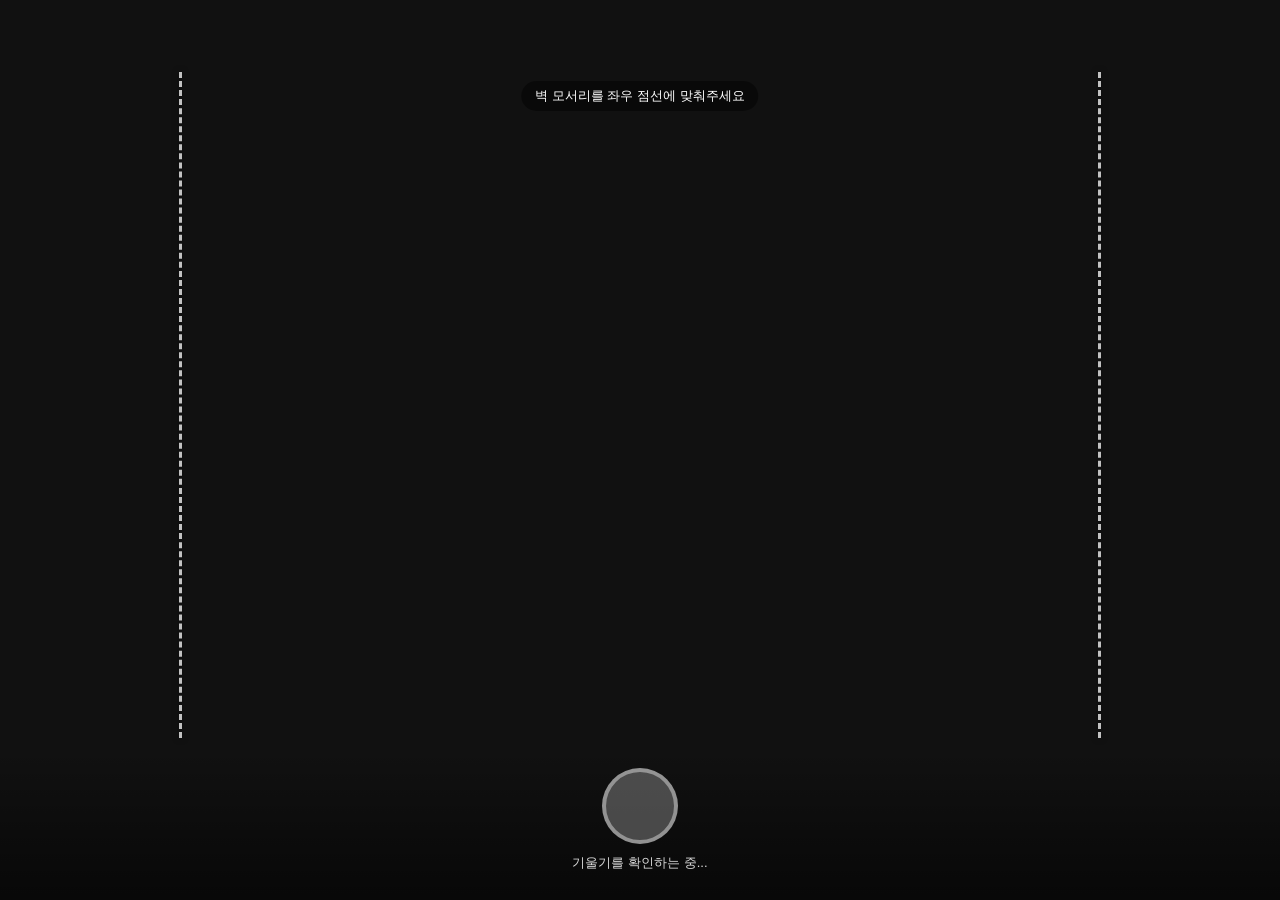
==== index.html @ 7dd67cae "1" ====
<!DOCTYPE html>
<html lang="ko">
<head>
<meta charset="UTF-8">
<meta name="viewport" content="width=device-width, initial-scale=1.0, viewport-fit=cover">
<title>왜곡 방지 촬영 - 뉴비톤 주거</title>
<link rel="stylesheet" href="style.css">
</head>
<body>

  <!-- 카메라 화면 -->
  <main id="camera-screen" class="screen">

    <video id="camera-preview" autoplay playsinline muted></video>

    <!-- 정렬 가이드라인 오버레이 -->
    <div class="guide-overlay" aria-hidden="true">
      <div class="guide-line guide-line--left"></div>
      <div class="guide-line guide-line--right"></div>
      <p class="guide-hint">벽 모서리를 좌우 점선에 맞춰주세요</p>
    </div>

    <!-- 상단 경고 배너 -->
    <div id="tilt-warning" class="tilt-warning" hidden>
      <span id="tilt-warning-text">카메라를 수평으로 맞춰주세요</span>
      <span id="tilt-angle" class="tilt-angle"></span>
    </div>

    <!-- 카메라 에러 안내 -->
    <div id="camera-error" class="camera-error" hidden>
      <p>카메라에 접근할 수 없습니다. 브라우저 권한을 확인해주세요.</p>
    </div>

    <!-- iOS 등 기울기 센서 권한이 필요한 경우에만 노출 -->
    <button id="tilt-permission-btn" class="tilt-permission-btn" hidden>
      기울기 센서 권한 허용
    </button>

    <!-- 하단 촬영 컨트롤 -->
    <div class="capture-bar">
      <button id="capture-btn" class="capture-btn" disabled aria-label="촬영">
        <span class="capture-btn__ring"></span>
      </button>
      <p id="capture-hint" class="capture-hint">기울기를 확인하는 중...</p>
    </div>

  </main>

  <!-- 결과 화면 -->
  <section id="result-screen" class="screen result-screen" hidden>

    <div class="result-photo-wrap">
      <img id="result-photo" alt="촬영된 사진" />
      <div id="result-analyzing" class="result-analyzing">
        <div class="spinner"></div>
        <p>왜곡 분석 중...</p>
      </div>
    </div>

    <div id="result-panel" class="result-panel" hidden>
      <div id="result-verdict" class="result-verdict">
        <span id="result-verdict-label" class="result-verdict-label">통과</span>
      </div>
      <div class="result-score-row">
        <span class="result-score-label">왜곡 점수</span>
        <span id="result-score" class="result-score">0</span>
      </div>
      <p id="result-note" class="result-note" hidden></p>
      <button id="retake-btn" class="retake-btn">다시 촬영</button>
    </div>

  </section>

  <!-- 캡처용 오프스크린 캔버스 (화면에 표시하지 않음) -->
  <canvas id="capture-canvas" hidden></canvas>

  <!-- 인터페이스 계약을 지키는 모듈들: 실제 구현이 완성되면 이 두 줄만 교체하면 됨 -->
  <script src="camera.js"></script>
  <script src="distortion.js"></script>
  <script src="main.js"></script>
</body>
</html>
---- style.css ----
:root {
  --danger: #ff4d4f;
  --danger-bg: rgba(255, 77, 79, 0.92);
  --safe: #2ecc71;
  --accent: #ffffff;
  --overlay-dim: rgba(0, 0, 0, 0.45);
}

* {
  box-sizing: border-box;
}

html, body {
  margin: 0;
  padding: 0;
  width: 100%;
  height: 100%;
  background: #000;
  font-family: -apple-system, BlinkMacSystemFont, "Segoe UI", "Pretendard", "Noto Sans KR", sans-serif;
  overflow: hidden;
}

.screen {
  position: fixed;
  inset: 0;
  width: 100%;
  height: 100%;
}

/* ---------- 카메라 화면 ---------- */

#camera-preview {
  position: absolute;
  inset: 0;
  width: 100%;
  height: 100%;
  object-fit: cover;
  background: #111;
}

/* 정렬 가이드라인 오버레이 */
.guide-overlay {
  position: absolute;
  inset: 0;
  pointer-events: none;
}

.guide-line {
  position: absolute;
  top: 8%;
  bottom: 18%;
  width: 0;
  border-left: 3px dashed rgba(255, 255, 255, 0.75);
  filter: drop-shadow(0 0 3px rgba(0, 0, 0, 0.6));
}

.guide-line--left {
  left: 14%;
}

.guide-line--right {
  right: 14%;
}

.guide-hint {
  position: absolute;
  top: 9%;
  left: 50%;
  transform: translateX(-50%);
  margin: 0;
  padding: 6px 14px;
  color: var(--accent);
  background: var(--overlay-dim);
  border-radius: 999px;
  font-size: 13px;
  white-space: nowrap;
}

/* 상단 경고 배너 */
.tilt-warning {
  position: absolute;
  top: 0;
  left: 0;
  right: 0;
  display: flex;
  align-items: center;
  justify-content: center;
  gap: 8px;
  padding: 14px 16px;
  padding-top: max(14px, env(safe-area-inset-top));
  background: var(--danger-bg);
  color: #fff;
  font-size: 15px;
  font-weight: 600;
  text-align: center;
  z-index: 5;
}

.tilt-angle {
  font-weight: 400;
  opacity: 0.85;
  font-size: 13px;
}

/* 카메라 에러 안내 */
.camera-error {
  position: absolute;
  inset: 0;
  display: flex;
  align-items: center;
  justify-content: center;
  padding: 24px;
  text-align: center;
  color: #fff;
  background: rgba(0, 0, 0, 0.75);
  z-index: 4;
}

/* 기울기 센서 권한 요청 버튼 (iOS 등 필요한 경우에만 표시) */
.tilt-permission-btn {
  position: absolute;
  top: 50%;
  left: 50%;
  transform: translate(-50%, -50%);
  padding: 14px 22px;
  border: none;
  border-radius: 999px;
  background: var(--accent);
  color: #111;
  font-size: 15px;
  font-weight: 600;
  z-index: 6;
}

/* 하단 촬영 컨트롤 */
.capture-bar {
  position: absolute;
  left: 0;
  right: 0;
  bottom: 0;
  display: flex;
  flex-direction: column;
  align-items: center;
  gap: 10px;
  padding: 18px 16px;
  padding-bottom: max(28px, env(safe-area-inset-bottom));
  background: linear-gradient(to top, rgba(0, 0, 0, 0.55), rgba(0, 0, 0, 0));
}

.capture-btn {
  width: 76px;
  height: 76px;
  border-radius: 50%;
  border: 4px solid var(--accent);
  background: var(--accent);
  cursor: pointer;
  padding: 0;
  position: relative;
  transition: opacity 0.15s ease, transform 0.1s ease;
}

.capture-btn:active:not(:disabled) {
  transform: scale(0.94);
}

.capture-btn:disabled {
  background: rgba(255, 255, 255, 0.25);
  border-color: rgba(255, 255, 255, 0.4);
  cursor: not-allowed;
}

.capture-btn__ring {
  display: block;
  width: 100%;
  height: 100%;
  border-radius: 50%;
}

.capture-hint {
  margin: 0;
  color: #fff;
  font-size: 13px;
  opacity: 0.85;
  min-height: 16px;
  text-align: center;
}

/* ---------- 결과 화면 ---------- */

.result-screen {
  display: flex;
  flex-direction: column;
  background: #000;
}

.result-photo-wrap {
  position: relative;
  flex: 1 1 auto;
  min-height: 0;
  background: #111;
}

#result-photo {
  width: 100%;
  height: 100%;
  object-fit: contain;
  display: block;
}

.result-analyzing {
  position: absolute;
  inset: 0;
  display: flex;
  flex-direction: column;
  align-items: center;
  justify-content: center;
  gap: 12px;
  background: rgba(0, 0, 0, 0.55);
  color: #fff;
  font-size: 14px;
}

.spinner {
  width: 34px;
  height: 34px;
  border: 3px solid rgba(255, 255, 255, 0.3);
  border-top-color: #fff;
  border-radius: 50%;
  animation: spin 0.8s linear infinite;
}

@keyframes spin {
  to { transform: rotate(360deg); }
}

.result-panel {
  flex: 0 0 auto;
  display: flex;
  flex-direction: column;
  align-items: center;
  gap: 14px;
  padding: 20px 20px max(20px, env(safe-area-inset-bottom));
  background: #0d0d0d;
  color: #fff;
}

.result-verdict {
  padding: 8px 20px;
  border-radius: 999px;
  font-size: 16px;
  font-weight: 700;
}

.result-verdict.pass {
  background: rgba(46, 204, 113, 0.18);
  color: var(--safe);
}

.result-verdict.retake {
  background: rgba(255, 77, 79, 0.18);
  color: var(--danger);
}

.result-score-row {
  display: flex;
  align-items: baseline;
  gap: 8px;
}

.result-score-label {
  font-size: 13px;
  opacity: 0.7;
}

.result-score {
  font-size: 32px;
  font-weight: 700;
}

.result-note {
  margin: 0;
  font-size: 13px;
  color: #ffce54;
  text-align: center;
}

.retake-btn {
  width: 100%;
  max-width: 320px;
  padding: 14px;
  border: none;
  border-radius: 12px;
  background: #fff;
  color: #111;
  font-size: 16px;
  font-weight: 600;
  cursor: pointer;
}

[hidden] {
  display: none !important;
}
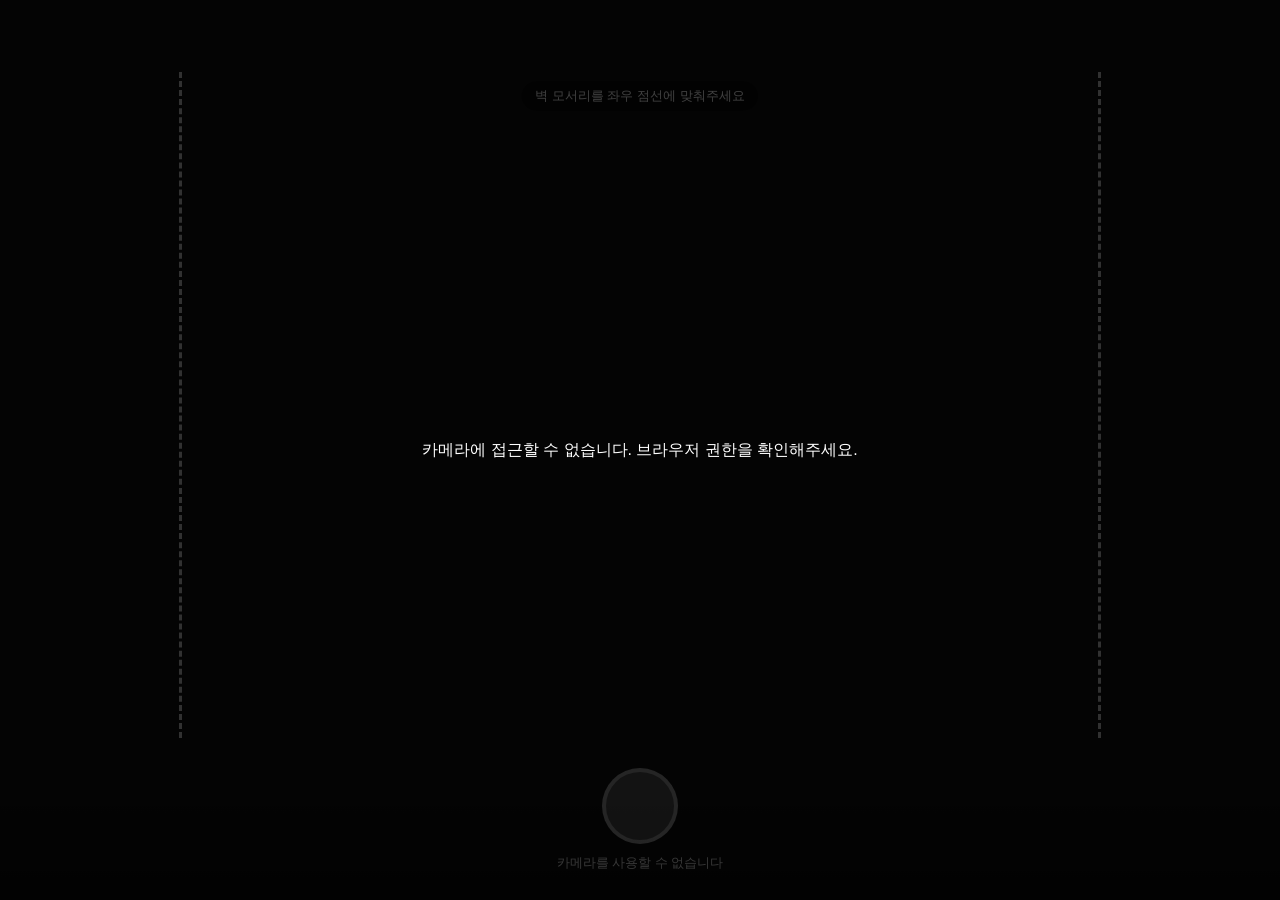
==== commit c00b527b: "final" ====
--- a/index.html
+++ b/index.html
@@ -51,21 +51,21 @@
 
     <div class="result-photo-wrap">
       <img id="result-photo" alt="촬영된 사진" />
-      <div id="result-analyzing" class="result-analyzing">
-        <div class="spinner"></div>
-        <p>왜곡 분석 중...</p>
-      </div>
     </div>
 
     <div id="result-panel" class="result-panel" hidden>
-      <div id="result-verdict" class="result-verdict">
-        <span id="result-verdict-label" class="result-verdict-label">통과</span>
+      <div class="info-card" id="info-time-card">
+        <h3 class="info-card__title">촬영 시간</h3>
+        <p id="info-time" class="info-card__body"></p>
       </div>
-      <div class="result-score-row">
-        <span class="result-score-label">왜곡 점수</span>
-        <span id="result-score" class="result-score">0</span>
+      <div class="info-card" id="info-device-card">
+        <h3 class="info-card__title">기기 정보</h3>
+        <p id="info-device" class="info-card__body"></p>
       </div>
-      <p id="result-note" class="result-note" hidden></p>
+      <div class="info-card" id="info-environment-card">
+        <h3 class="info-card__title">촬영 환경</h3>
+        <p id="info-environment" class="info-card__body"></p>
+      </div>
       <button id="retake-btn" class="retake-btn">다시 촬영</button>
     </div>
 
@@ -76,7 +76,7 @@
 
   <!-- 인터페이스 계약을 지키는 모듈들: 실제 구현이 완성되면 이 두 줄만 교체하면 됨 -->
   <script src="camera.js"></script>
-  <script src="distortion.js"></script>
+  <script src="info.js"></script>
   <script src="main.js"></script>
 </body>
 </html>
--- a/style.css
+++ b/style.css
@@ -207,32 +207,6 @@
   display: block;
 }
 
-.result-analyzing {
-  position: absolute;
-  inset: 0;
-  display: flex;
-  flex-direction: column;
-  align-items: center;
-  justify-content: center;
-  gap: 12px;
-  background: rgba(0, 0, 0, 0.55);
-  color: #fff;
-  font-size: 14px;
-}
-
-.spinner {
-  width: 34px;
-  height: 34px;
-  border: 3px solid rgba(255, 255, 255, 0.3);
-  border-top-color: #fff;
-  border-radius: 50%;
-  animation: spin 0.8s linear infinite;
-}
-
-@keyframes spin {
-  to { transform: rotate(360deg); }
-}
-
 .result-panel {
   flex: 0 0 auto;
   display: flex;
@@ -244,44 +218,30 @@
   color: #fff;
 }
 
-.result-verdict {
-  padding: 8px 20px;
-  border-radius: 999px;
-  font-size: 16px;
-  font-weight: 700;
-}
-
-.result-verdict.pass {
-  background: rgba(46, 204, 113, 0.18);
-  color: var(--safe);
-}
-
-.result-verdict.retake {
-  background: rgba(255, 77, 79, 0.18);
-  color: var(--danger);
-}
-
-.result-score-row {
-  display: flex;
-  align-items: baseline;
-  gap: 8px;
-}
-
-.result-score-label {
-  font-size: 13px;
-  opacity: 0.7;
-}
-
-.result-score {
-  font-size: 32px;
-  font-weight: 700;
-}
-
-.result-note {
-  margin: 0;
-  font-size: 13px;
-  color: #ffce54;
-  text-align: center;
+/* 촬영 시간/기기 정보/촬영 환경 카드 */
+.info-card {
+  width: 100%;
+  max-width: 320px;
+  background: #1a1a1a;
+  border-radius: 12px;
+  padding: 12px 16px;
+  text-align: left;
+}
+
+.info-card__title {
+  margin: 0 0 4px;
+  font-size: 12px;
+  font-weight: 600;
+  color: rgba(255, 255, 255, 0.55);
+  text-transform: uppercase;
+  letter-spacing: 0.02em;
+}
+
+.info-card__body {
+  margin: 0;
+  font-size: 14px;
+  line-height: 1.4;
+  color: #fff;
 }
 
 .retake-btn {
@@ -299,4 +259,4 @@
 
 [hidden] {
   display: none !important;
-}
+}
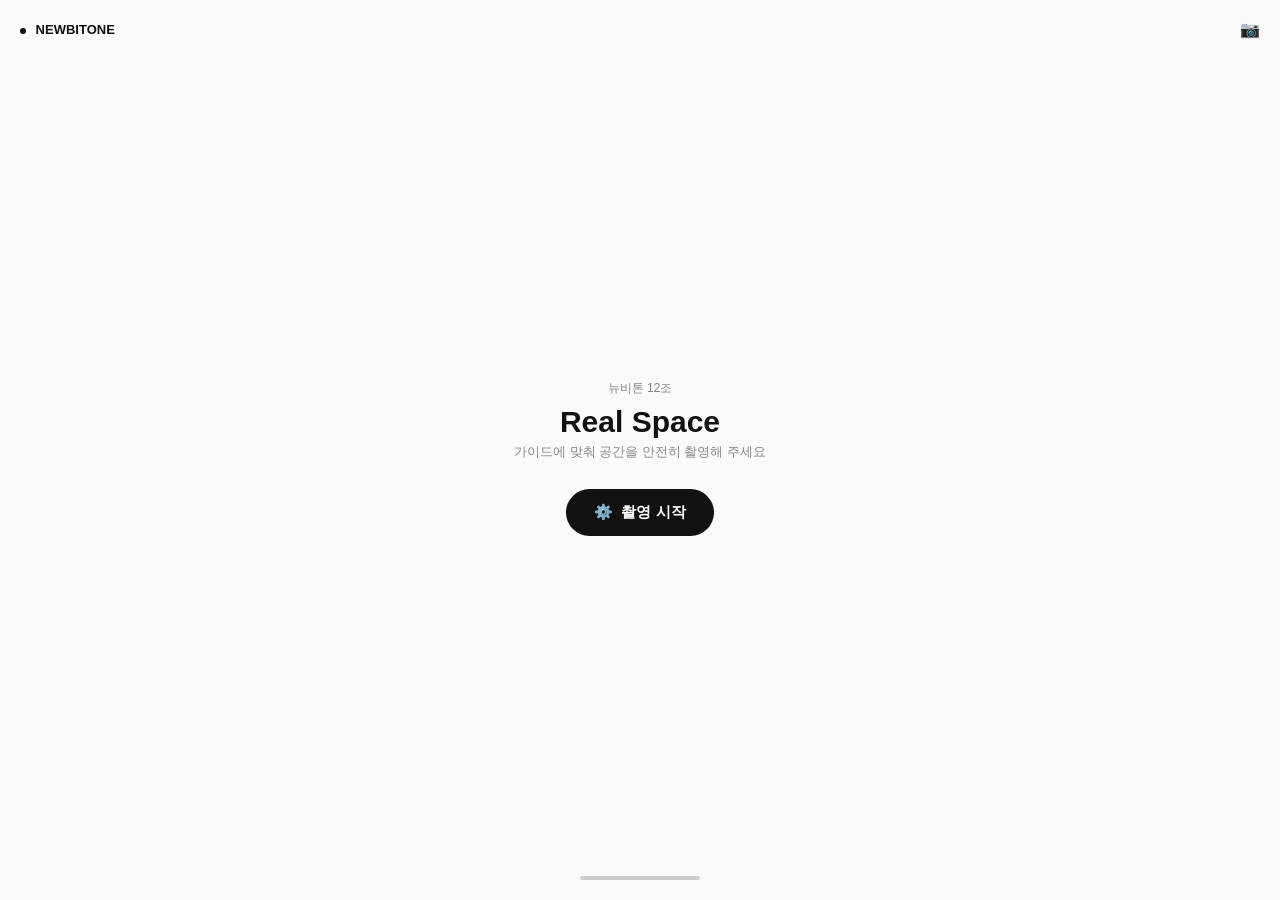
==== commit f69fa859: "저장추가" ====
--- a/index.html
+++ b/index.html
@@ -8,8 +8,32 @@
 </head>
 <body>
 
+  <!-- 시작 화면 -->
+  <section id="start-screen" class="screen start-screen">
+    <header class="start-header">
+      <span class="start-header__brand">
+        <span class="start-header__dot"></span>
+        NEWBITONE
+      </span>
+      <span class="start-header__camera-icon" aria-hidden="true">📷</span>
+    </header>
+
+    <div class="start-content">
+      <p class="start-team">뉴비톤 12조</p>
+      <h1 class="start-title">Real Space</h1>
+      <p class="start-subtitle">가이드에 맞춰 공간을 안전히 촬영해 주세요</p>
+
+      <button id="start-btn" class="start-btn">
+        <span class="start-btn__icon" aria-hidden="true">⚙️</span>
+        촬영 시작
+      </button>
+    </div>
+
+    <div class="start-home-indicator" aria-hidden="true"></div>
+  </section>
+
   <!-- 카메라 화면 -->
-  <main id="camera-screen" class="screen">
+  <main id="camera-screen" class="screen" hidden>
 
     <video id="camera-preview" autoplay playsinline muted></video>
 
@@ -66,8 +90,18 @@
         <h3 class="info-card__title">촬영 환경</h3>
         <p id="info-environment" class="info-card__body"></p>
       </div>
-      <button id="retake-btn" class="retake-btn">다시 촬영</button>
+
+      <div class="result-actions">
+        <button id="save-btn" class="save-btn">저장</button>
+        <button id="retake-btn" class="retake-btn">다시 촬영</button>
+      </div>
     </div>
+
+    <!-- 저장된 촬영을 계속 나열하는 목록 -->
+    <section id="history-section" class="history-section">
+      <h2 class="history-title">저장된 촬영 (<span id="history-count">0</span>)</h2>
+      <ul id="history-list" class="history-list"></ul>
+    </section>
 
   </section>
 
@@ -79,4 +113,4 @@
   <script src="info.js"></script>
   <script src="main.js"></script>
 </body>
-</html>
+</html>
--- a/style.css
+++ b/style.css
@@ -259,4 +259,180 @@
 
 [hidden] {
   display: none !important;
+}
+
+/* ---------- 시작 화면 ---------- */
+.start-screen {
+  display: flex;
+  flex-direction: column;
+  justify-content: space-between;
+  background: #fafafa;
+  color: #111;
+  padding: 20px;
+  padding-top: max(20px, env(safe-area-inset-top));
+  padding-bottom: max(20px, env(safe-area-inset-bottom));
+}
+
+.start-header {
+  display: flex;
+  justify-content: space-between;
+  align-items: center;
+  font-size: 13px;
+  font-weight: 600;
+}
+
+.start-header__dot {
+  display: inline-block;
+  width: 6px;
+  height: 6px;
+  border-radius: 50%;
+  background: #111;
+  margin-right: 6px;
+}
+
+.start-header__camera-icon {
+  font-size: 16px;
+}
+
+.start-content {
+  flex: 1;
+  display: flex;
+  flex-direction: column;
+  align-items: center;
+  justify-content: center;
+  text-align: center;
+}
+
+.start-team {
+  margin: 0 0 4px;
+  font-size: 12px;
+  color: #888;
+}
+
+.start-title {
+  margin: 4px 0;
+  font-size: 30px;
+  font-weight: 800;
+}
+
+.start-subtitle {
+  margin: 0 0 28px;
+  font-size: 13px;
+  color: #888;
+}
+
+.start-btn {
+  display: inline-flex;
+  align-items: center;
+  gap: 8px;
+  border: none;
+  border-radius: 999px;
+  background: #111;
+  color: #fff;
+  padding: 14px 28px;
+  font-size: 15px;
+  font-weight: 600;
+  cursor: pointer;
+}
+
+.start-btn:active {
+  transform: scale(0.97);
+}
+
+.start-home-indicator {
+  width: 120px;
+  height: 4px;
+  border-radius: 2px;
+  background: #ccc;
+  margin: 0 auto;
+}
+
+/* ---------- 결과 화면: 저장 버튼 / 촬영 기록 목록 ---------- */
+
+/* 사진 영역 높이를 고정해서, 기록이 쌓여도 사진이 너무 작아지지 않게 하고
+   전체 화면은 스크롤로 나머지 내용을 보여준다. */
+.result-screen {
+  overflow-y: auto;
+}
+
+.result-photo-wrap {
+  flex: 0 0 auto;
+  height: 42vh;
+}
+
+.result-actions {
+  display: flex;
+  gap: 10px;
+  width: 100%;
+  max-width: 320px;
+}
+
+.save-btn {
+  flex: 1;
+  padding: 14px;
+  border: 1px solid #fff;
+  border-radius: 12px;
+  background: transparent;
+  color: #fff;
+  font-size: 16px;
+  font-weight: 600;
+  cursor: pointer;
+}
+
+.save-btn:disabled {
+  opacity: 0.5;
+  cursor: default;
+}
+
+.retake-btn {
+  flex: 1;
+  width: auto;
+}
+
+.history-section {
+  flex: 0 0 auto;
+  width: 100%;
+  padding: 16px 20px max(20px, env(safe-area-inset-bottom));
+  background: #0d0d0d;
+  color: #fff;
+}
+
+.history-title {
+  margin: 0 0 10px;
+  font-size: 13px;
+  font-weight: 700;
+  color: rgba(255, 255, 255, 0.7);
+}
+
+.history-list {
+  list-style: none;
+  margin: 0;
+  padding: 0;
+  display: flex;
+  flex-direction: column;
+  gap: 10px;
+}
+
+.history-item {
+  display: flex;
+  gap: 10px;
+  align-items: flex-start;
+  background: #1a1a1a;
+  border-radius: 10px;
+  padding: 8px;
+}
+
+.history-item__thumb {
+  width: 56px;
+  height: 56px;
+  object-fit: cover;
+  border-radius: 8px;
+  flex-shrink: 0;
+}
+
+.history-item__info p {
+  margin: 0 0 2px;
+  font-size: 11px;
+  line-height: 1.35;
+  color: rgba(255, 255, 255, 0.85);
 }
